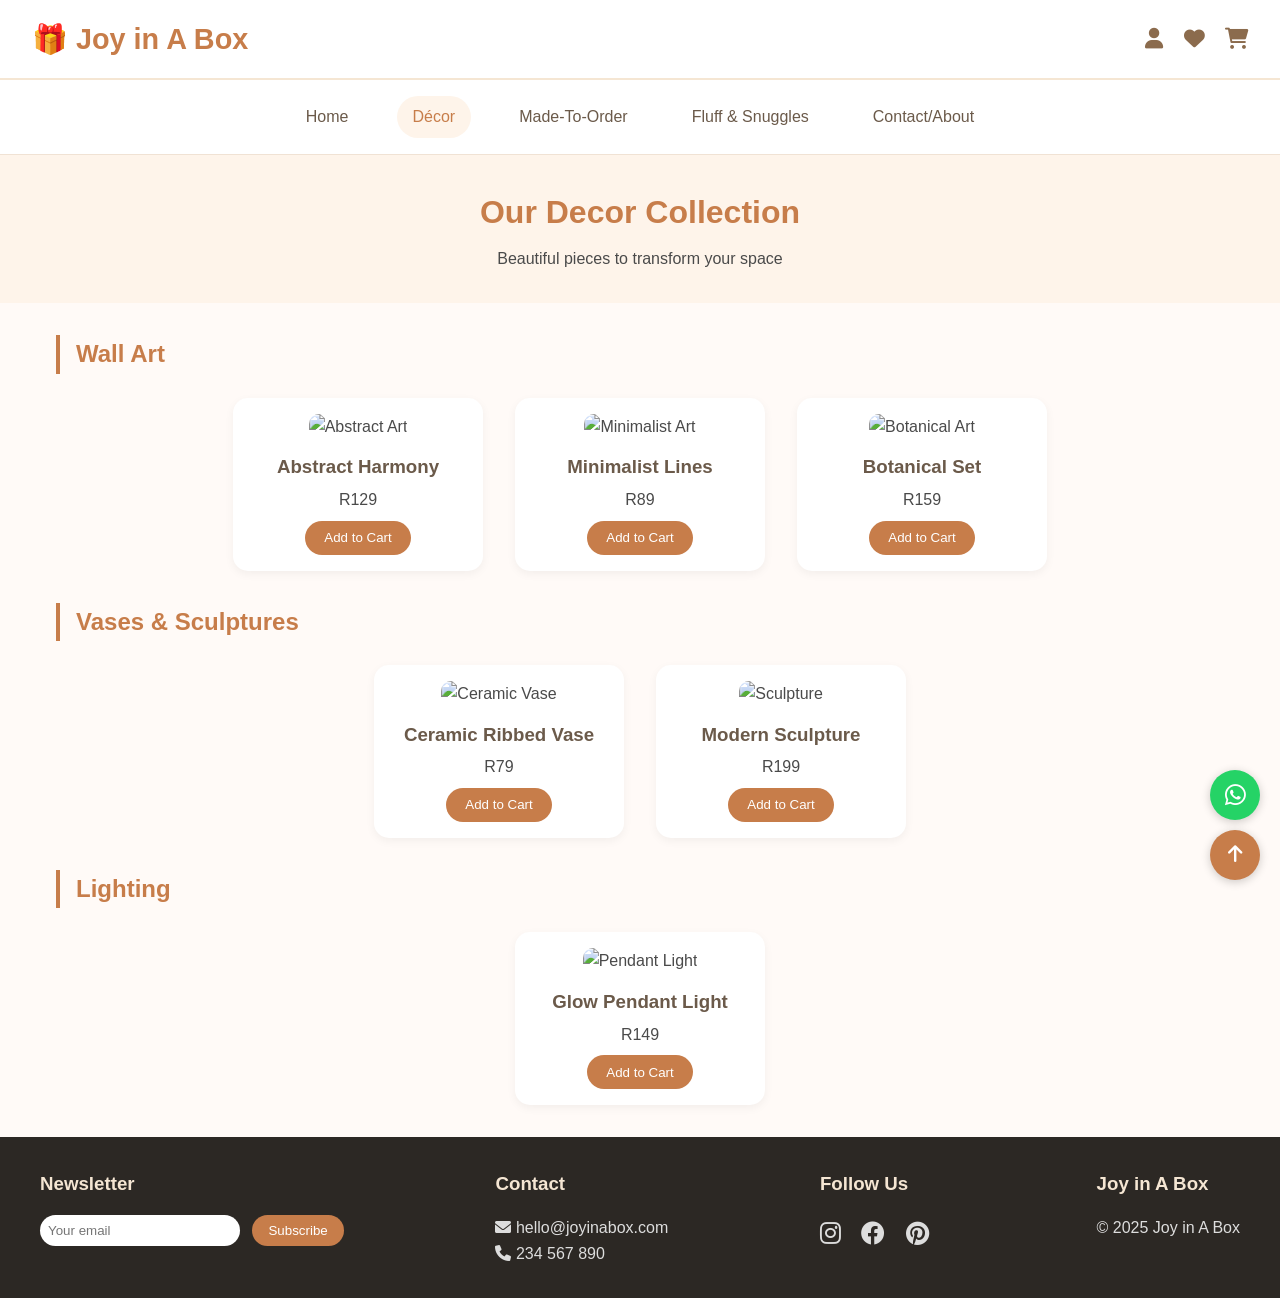
==== Decor.html @ d76c97cd "Add files via upload" ====
<!DOCTYPE html>
<html lang="en">
<head>
    <meta charset="UTF-8">
    <meta name="viewport" content="width=device-width, initial-scale=1.0">
    <title>Joy in A Box - Décor</title>
    <link rel="stylesheet" href="style.css">
    <link rel="stylesheet" href="https://cdnjs.cloudflare.com/ajax/libs/font-awesome/6.0.0-beta3/css/all.min.css">
</head>
<body>

<div class="header">
    <div class="logo">
        <a href="index.html">🎁 Joy in A Box</a>
    </div>
    <div class="icons">
        <a href="#"><i class="fas fa-user"></i></a>
        <a href="#"><i class="fas fa-heart"></i></a>
        <a href="#"><i class="fas fa-shopping-cart"></i></a>
    </div>
</div>

<div class="nav-bar">
    <a href="index.html">Home</a>
    <a href="decor.html" class="active">Décor</a>
    <a href="made-to-order.html">Made-To-Order</a>
    <a href="fluff.html">Fluff & Snuggles</a>
    <a href="contact.html">Contact/About</a>
</div>

<div class="page-title">
    <h1>Our Decor Collection</h1>
    <p>Beautiful pieces to transform your space</p>
</div>

<div class="category" id="wall-art">
    <h2>Wall Art</h2>
    <div class="product-list">
        <div class="product">
            <img src="https://images.pexels.com/photos/1571458/pexels-photo-1571458.jpeg?auto=compress&cs=tinysrgb&w=600" alt="Abstract Art">
            <h3>Abstract Harmony</h3>
            <p>R129</p>
            <button class="add-btn">Add to Cart</button>
        </div>
        <div class="product">
            <img src="https://images.pexels.com/photos/1571466/pexels-photo-1571466.jpeg?auto=compress&cs=tinysrgb&w=600" alt="Minimalist Art">
            <h3>Minimalist Lines</h3>
            <p>R89</p>
            <button class="add-btn">Add to Cart</button>
        </div>
        <div class="product">
            <img src="https://images.pexels.com/photos/1485036/pexels-photo-1485036.jpeg?auto=compress&cs=tinysrgb&w=600" alt="Botanical Art">
            <h3>Botanical Set</h3>
            <p>R159</p>
            <button class="add-btn">Add to Cart</button>
        </div>
    </div>
</div>

<div class="category" id="vases">
    <h2>Vases & Sculptures</h2>
    <div class="product-list">
        <div class="product">
            <img src="https://images.pexels.com/photos/3207400/pexels-photo-3207400.jpeg?auto=compress&cs=tinysrgb&w=600" alt="Ceramic Vase">
            <h3>Ceramic Ribbed Vase</h3>
            <p>R79</p>
            <button class="add-btn">Add to Cart</button>
        </div>
        <div class="product">
            <img src="https://images.pexels.com/photos/1571452/pexels-photo-1571452.jpeg?auto=compress&cs=tinysrgb&w=600" alt="Sculpture">
            <h3>Modern Sculpture</h3>
            <p>R199</p>
            <button class="add-btn">Add to Cart</button>
        </div>
    </div>
</div>

<div class="category" id="lighting">
    <h2>Lighting</h2>
    <div class="product-list">
        <div class="product">
            <img src="https://images.pexels.com/photos/3744578/pexels-photo-3744578.jpeg?auto=compress&cs=tinysrgb&w=600" alt="Pendant Light">
            <h3>Glow Pendant Light</h3>
            <p>R149</p>
            <button class="add-btn">Add to Cart</button>
        </div>
    </div>
</div>

<div class="footer">
    <div class="footer-content">
        <div class="footer-section">
            <h3>Newsletter</h3>
            <form class="newsletter-form">
                <input type="email" placeholder="Your email" required>
                <button type="submit">Subscribe</button>
            </form>
        </div>
        <div class="footer-section">
            <h3>Contact</h3>
            <p><i class="fas fa-envelope"></i> hello@joyinabox.com</p>
            <p><i class="fas fa-phone"></i> 234 567 890</p>
        </div>
        <div class="footer-section">
            <h3>Follow Us</h3>
            <div class="social">
                <a href="#"><i class="fab fa-instagram"></i></a>
                <a href="#"><i class="fab fa-facebook"></i></a>
                <a href="#"><i class="fab fa-pinterest"></i></a>
            </div>
        </div>
        <div class="footer-section">
            <h3>Joy in A Box</h3>
            <p>© 2025 Joy in A Box</p>
        </div>
    </div>
</div>

<a href="#" class="float-whatsapp"><i class="fab fa-whatsapp"></i></a>
<button class="scroll-top"><i class="fas fa-arrow-up"></i></button>

<script src="script.js"></script>
</body>
</html>
---- style.css ----
/* style.css - Simple & Clean Design */

* {
    margin: 0;
    padding: 0;
    box-sizing: border-box;
}

body {
    font-family: 'Segoe UI', Tahoma, Geneva, Verdana, sans-serif;
    background-color: #fffaf7;
    color: #4a4a4a;
    line-height: 1.6;
}

/* Header Styles */
.header {
    display: flex;
    justify-content: space-between;
    align-items: center;
    padding: 1rem 2rem;
    background: white;
    border-bottom: 2px solid #f5e6d3;
    flex-wrap: wrap;
}

.logo a {
    font-size: 1.8rem;
    font-weight: bold;
    text-decoration: none;
    color: #c77d4a;
}

.icons a {
    color: #8b6b4d;
    font-size: 1.3rem;
    margin-left: 1rem;
    text-decoration: none;
    transition: color 0.3s;
}

.icons a:hover {
    color: #c77d4a;
}

/* Navigation Bar */
.nav-bar {
    background: white;
    display: flex;
    justify-content: center;
    gap: 2rem;
    padding: 1rem;
    border-bottom: 1px solid #f0e2d4;
    flex-wrap: wrap;
}

.nav-bar a {
    text-decoration: none;
    color: #6b5a4a;
    font-weight: 500;
    padding: 0.5rem 1rem;
    transition: all 0.3s;
}

.nav-bar a:hover, .nav-bar a.active {
    color: #c77d4a;
    background: #fef4ea;
    border-radius: 25px;
}

/* Hero Section */
.hero {
    position: relative;
    height: 500px;
    overflow: hidden;
}

#heroVideo {
    width: 100%;
    height: 100%;
    object-fit: cover;
}

.hero-text {
    position: absolute;
    top: 50%;
    left: 50%;
    transform: translate(-50%, -50%);
    text-align: center;
    color: white;
    background: rgba(0,0,0,0.5);
    padding: 2rem;
    border-radius: 20px;
    width: 80%;
    max-width: 600px;
}

.hero-text h1 {
    font-size: 2.5rem;
    margin-bottom: 1rem;
}

.btn {
    display: inline-block;
    background: #c77d4a;
    color: white;
    padding: 0.8rem 2rem;
    text-decoration: none;
    border-radius: 30px;
    margin-top: 1rem;
    transition: background 0.3s;
}

.btn:hover {
    background: #a56338;
}

/* Section Styles */
.section {
    padding: 3rem 2rem;
    max-width: 1200px;
    margin: 0 auto;
}

.section h2 {
    text-align: center;
    margin-bottom: 2rem;
    color: #c77d4a;
    font-size: 2rem;
}

.products {
    display: flex;
    justify-content: center;
    gap: 2rem;
    flex-wrap: wrap;
}

.product-card {
    background: white;
    border-radius: 20px;
    overflow: hidden;
    width: 280px;
    text-align: center;
    box-shadow: 0 5px 15px rgba(0,0,0,0.08);
    transition: transform 0.3s;
}

.product-card:hover {
    transform: translateY(-5px);
}

.product-card img {
    width: 100%;
    height: 220px;
    object-fit: cover;
}

.product-card h3 {
    margin: 1rem 0 0.5rem;
    color: #6b5a4a;
}

.product-card p {
    padding: 0 1rem;
    color: #888;
}

.btn-small {
    display: inline-block;
    background: #f5e6d3;
    color: #c77d4a;
    padding: 0.5rem 1.5rem;
    text-decoration: none;
    border-radius: 25px;
    margin: 1rem 0;
    transition: all 0.3s;
}

.btn-small:hover {
    background: #c77d4a;
    color: white;
}

/* Process Section */
.process-section {
    background: #fef4ea;
    padding: 3rem 2rem;
    text-align: center;
}

.process-section h2 {
    color: #c77d4a;
    margin-bottom: 2rem;
}

.steps {
    display: flex;
    justify-content: center;
    gap: 2rem;
    flex-wrap: wrap;
    max-width: 1200px;
    margin: 0 auto;
}

.step {
    background: white;
    padding: 1.5rem;
    border-radius: 20px;
    width: 220px;
    text-align: center;
}

.step i {
    font-size: 2.5rem;
    color: #c77d4a;
    margin-bottom: 1rem;
}

.step h3 {
    margin-bottom: 0.5rem;
    color: #6b5a4a;
}

/* Footer */
.footer {
    background: #2c2824;
    color: #ddd;
    padding: 2rem;
    margin-top: 2rem;
}

.footer-content {
    display: flex;
    justify-content: space-between;
    flex-wrap: wrap;
    gap: 2rem;
    max-width: 1200px;
    margin: 0 auto;
}

.footer-section h3 {
    margin-bottom: 1rem;
    color: #f5e6d3;
}

.footer-section input {
    padding: 0.5rem;
    border: none;
    border-radius: 25px;
    width: 200px;
    margin-right: 0.5rem;
}

.footer-section button {
    background: #c77d4a;
    color: white;
    border: none;
    padding: 0.5rem 1rem;
    border-radius: 25px;
    cursor: pointer;
    transition: background 0.3s;
}

.footer-section button:hover {
    background: #a56338;
}

.social a {
    color: #ddd;
    font-size: 1.5rem;
    margin-right: 1rem;
    transition: color 0.3s;
}

.social a:hover {
    color: #c77d4a;
}

/* Floating Buttons */
.float-whatsapp {
    position: fixed;
    bottom: 80px;
    right: 20px;
    background: #25D366;
    color: white;
    width: 50px;
    height: 50px;
    border-radius: 50%;
    display: flex;
    align-items: center;
    justify-content: center;
    text-decoration: none;
    font-size: 1.5rem;
    box-shadow: 0 2px 10px rgba(0,0,0,0.2);
    transition: transform 0.3s;
    z-index: 1000;
}

.scroll-top {
    position: fixed;
    bottom: 20px;
    right: 20px;
    background: #c77d4a;
    color: white;
    width: 50px;
    height: 50px;
    border-radius: 50%;
    border: none;
    cursor: pointer;
    font-size: 1.2rem;
    box-shadow: 0 2px 10px rgba(0,0,0,0.2);
    transition: transform 0.3s;
    z-index: 1000;
}

.float-whatsapp:hover, .scroll-top:hover {
    transform: scale(1.1);
}

/* Product Page Styles */
.page-title {
    text-align: center;
    padding: 2rem;
    background: #fef4ea;
}

.page-title h1 {
    color: #c77d4a;
    margin-bottom: 0.5rem;
}

.category {
    max-width: 1200px;
    margin: 2rem auto;
    padding: 0 1rem;
}

.category h2 {
    color: #c77d4a;
    margin-bottom: 1.5rem;
    border-left: 4px solid #c77d4a;
    padding-left: 1rem;
}

.product-list {
    display: flex;
    flex-wrap: wrap;
    gap: 2rem;
    justify-content: center;
}

.product {
    background: white;
    border-radius: 15px;
    padding: 1rem;
    width: 250px;
    text-align: center;
    box-shadow: 0 3px 10px rgba(0,0,0,0.05);
}

.product img {
    width: 100%;
    height: 200px;
    object-fit: cover;
    border-radius: 10px;
}

.product h3 {
    margin: 0.8rem 0 0.3rem;
    color: #6b5a4a;
}

.price {
    color: #c77d4a;
    font-weight: bold;
    font-size: 1.2rem;
    margin: 0.5rem 0;
}

.add-btn {
    background: #c77d4a;
    color: white;
    border: none;
    padding: 0.6rem 1.2rem;
    border-radius: 25px;
    cursor: pointer;
    transition: background 0.3s;
    margin-top: 0.5rem;
}

.add-btn:hover {
    background: #a56338;
}

/* Process Detail Page */
.process-detail {
    display: flex;
    justify-content: center;
    gap: 2rem;
    flex-wrap: wrap;
    max-width: 1200px;
    margin: 2rem auto;
    padding: 0 1rem;
}

.process-card {
    background: white;
    padding: 2rem;
    text-align: center;
    border-radius: 20px;
    width: 250px;
    box-shadow: 0 3px 15px rgba(0,0,0,0.05);
}

.process-card i {
    font-size: 2.5rem;
    color: #c77d4a;
    margin-bottom: 1rem;
}

.order-form {
    max-width: 600px;
    margin: 2rem auto;
    background: white;
    padding: 2rem;
    border-radius: 20px;
    box-shadow: 0 5px 20px rgba(0,0,0,0.05);
}

.order-form h2 {
    text-align: center;
    color: #c77d4a;
    margin-bottom: 1.5rem;
}

.order-form input, .order-form select, .order-form textarea {
    width: 100%;
    padding: 0.8rem;
    margin-bottom: 1rem;
    border: 1px solid #e0d6cc;
    border-radius: 10px;
    font-family: inherit;
}

.btn-submit {
    background: #c77d4a;
    color: white;
    border: none;
    padding: 0.8rem 2rem;
    border-radius: 30px;
    cursor: pointer;
    width: 100%;
    font-size: 1rem;
}

.gallery {
    max-width: 1200px;
    margin: 2rem auto;
    padding: 0 1rem;
    text-align: center;
}

.gallery h2 {
    color: #c77d4a;
    margin-bottom: 1.5rem;
}

.gallery-images {
    display: flex;
    justify-content: center;
    gap: 2rem;
    flex-wrap: wrap;
}

.gallery-images img {
    width: 300px;
    height: 250px;
    object-fit: cover;
    border-radius: 15px;
}

/* Audio Player */
.audio-player {
    text-align: center;
    padding: 2rem;
    background: #fef4ea;
    margin: 2rem 0;
}

.audio-player h3 {
    color: #c77d4a;
    margin-bottom: 1rem;
}

.note {
    font-size: 0.8rem;
    color: #888;
    margin-top: 0.5rem;
}

/* Contact Page */
.contact-container {
    display: flex;
    flex-wrap: wrap;
    gap: 3rem;
    max-width: 1200px;
    margin: 2rem auto;
    padding: 0 2rem;
}

.about-box, .contact-box {
    flex: 1;
    min-width: 280px;
    background: white;
    padding: 2rem;
    border-radius: 20px;
    box-shadow: 0 3px 15px rgba(0,0,0,0.05);
}

.about-box h2, .contact-box h2 {
    color: #c77d4a;
    margin-bottom: 1rem;
}

.about-box p {
    margin-bottom: 1rem;
}

.values ul {
    list-style: none;
    margin-top: 1rem;
}

.values li {
    margin: 0.5rem 0;
}

.values li i {
    color: #c77d4a;
    margin-right: 0.5rem;
}

.contact-box input, .contact-box textarea {
    width: 100%;
    padding: 0.8rem;
    margin-bottom: 1rem;
    border: 1px solid #e0d6cc;
    border-radius: 10px;
    font-family: inherit;
}

.info-cards {
    display: flex;
    justify-content: center;
    gap: 2rem;
    flex-wrap: wrap;
    max-width: 1200px;
    margin: 2rem auto;
    padding: 0 2rem;
}

.info-card {
    background: white;
    padding: 1.5rem;
    text-align: center;
    border-radius: 15px;
    width: 250px;
    box-shadow: 0 3px 10px rgba(0,0,0,0.05);
}

.info-card i {
    font-size: 2rem;
    color: #c77d4a;
    margin-bottom: 0.5rem;
}

/* Responsive Design */
@media (max-width: 768px) {
    .header {
        flex-direction: column;
        gap: 1rem;
    }
    
    .nav-bar {
        gap: 0.5rem;
    }
    
    .hero-text h1 {
        font-size: 1.5rem;
    }
    
    .steps, .process-detail {
        gap: 1rem;
    }
    
    .footer-content {
        flex-direction: column;
        text-align: center;
    }
    
    .contact-container {
        flex-direction: column;
    }
}
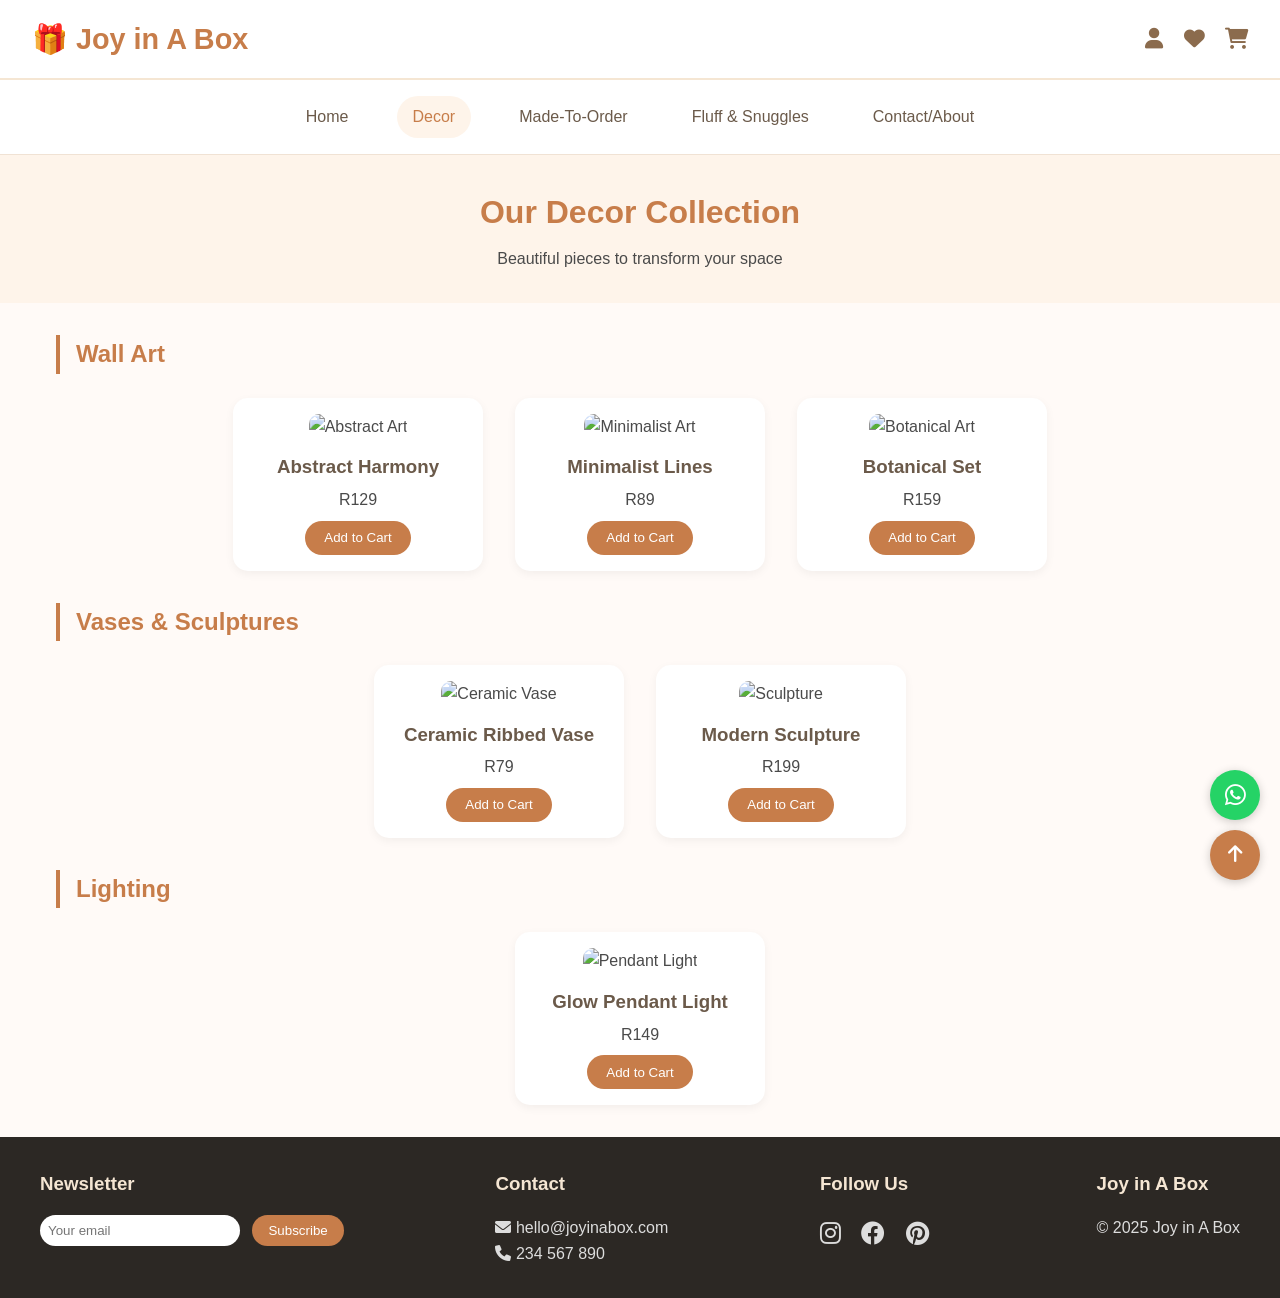
==== commit 03f48733: "Update Decor.html" ====
--- a/Decor.html
+++ b/Decor.html
@@ -3,7 +3,7 @@
 <head>
     <meta charset="UTF-8">
     <meta name="viewport" content="width=device-width, initial-scale=1.0">
-    <title>Joy in A Box - Décor</title>
+    <title>Joy in A Box - Decor</title>
     <link rel="stylesheet" href="style.css">
     <link rel="stylesheet" href="https://cdnjs.cloudflare.com/ajax/libs/font-awesome/6.0.0-beta3/css/all.min.css">
 </head>
@@ -22,7 +22,7 @@
 
 <div class="nav-bar">
     <a href="index.html">Home</a>
-    <a href="decor.html" class="active">Décor</a>
+    <a href="decor.html" class="active">Decor</a>
     <a href="made-to-order.html">Made-To-Order</a>
     <a href="fluff.html">Fluff & Snuggles</a>
     <a href="contact.html">Contact/About</a>
@@ -121,4 +121,4 @@
 
 <script src="script.js"></script>
 </body>
-</html>+</html>
